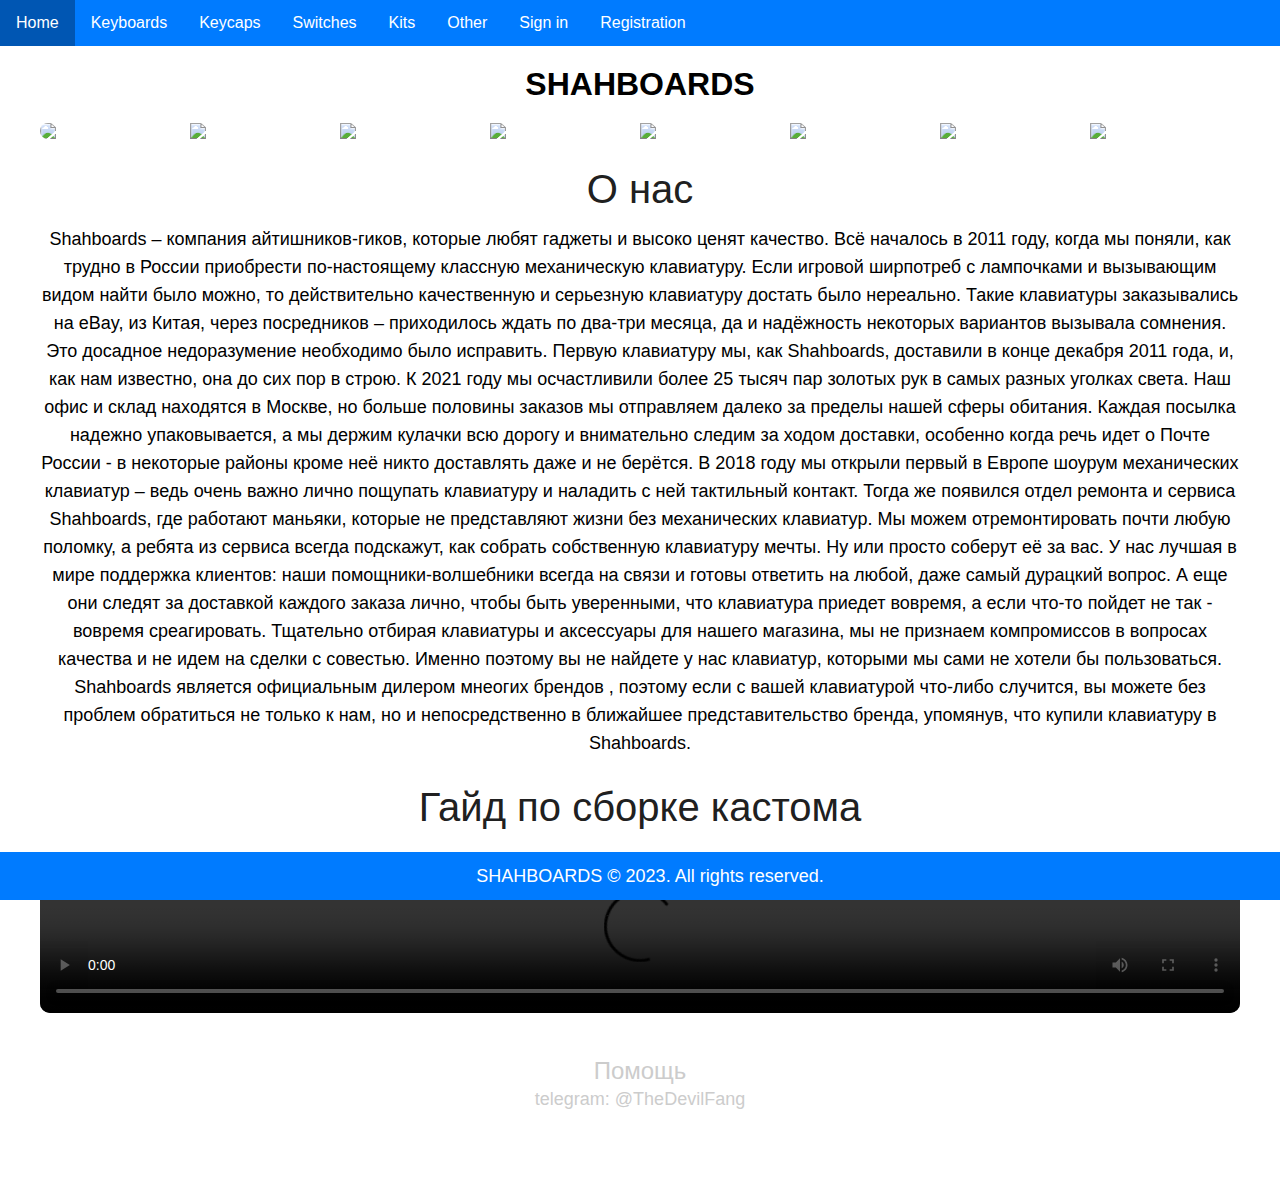
==== index.html @ 1fdad2d1 "Редактирую и добавляю файлы" ====
<!DOCTYPE html>
<html lang="ru">
<head>
  <meta charset="UTF-8">
  <meta http-equiv="X-UA-Compatible" content="IE=edge">
  <meta name="viewport" content="width=device-width, initial-scale=1.0">
  <title>SHAH-BOARDS.PRO</title>
  <link rel="stylesheet" href="index.css">
</head>
<body>
  <header>
    <nav class="navbar">
      <ul>
        <li><a href="index.html">Home</a></li>
        <li><a href="keyboards.html">Keyboards</a></li>
        <li><a href="keycaps.html">Keycaps</a></li>
        <li><a href="switches.html">Switches</a></li>
        <li><a href="kits.html">Kits</a></li>
        <li><a href="other.html">Other</a></li>
        <li><a href="singin.html">Sign in</a></li>
        <li><a href="registration.html">Registration</a></li>
      </ul>
    </nav>
  </header>
  <main>
    <h1 class="center lametop">SHAHBOARDS</h1>
    <div class="container">
      <div class="wrapper">
        <img src="images\back\bg1.png">
        <img src="images\back\bg2.png">
        <img src="images\back\bg3.png">
        <img src="images\back\bg4.png">
        <img src="images\back\bg5.png">
        <img src="images\back\bg6.png">
        <img src="images\back\bg7.png">
        <img src="images\back\bg8.png">
      </div>
    </div>
    <div class="about">
      <p class="aboutbegin">О нас</p>
      <p class="center">
        Shahboards – компания айтишников-гиков, которые любят гаджеты и высоко ценят качество.
        Всё началось в 2011 году, когда мы поняли, как трудно в России приобрести
        по-настоящему классную механическую клавиатуру. Если игровой ширпотреб с лампочками
        и вызывающим видом найти было можно, то действительно качественную и серьезную
        клавиатуру достать было нереально. Такие клавиатуры заказывались на eBay, из Китая,
        через посредников – приходилось ждать по два-три месяца, да и надёжность некоторых
        вариантов вызывала сомнения. Это досадное недоразумение необходимо было исправить.
        Первую клавиатуру мы, как Shahboards, доставили в конце декабря 2011 года, и, как
        нам известно, она до сих пор в строю. К 2021 году мы осчастливили более 25 тысяч пар
        золотых рук в самых разных уголках света. Наш офис и склад находятся в Москве, но
        больше половины заказов мы отправляем далеко за пределы нашей сферы обитания. Каждая
        посылка надежно упаковывается, а мы держим кулачки всю дорогу и внимательно следим
        за ходом доставки, особенно когда речь идет о Почте России - в некоторые районы кроме
        неё никто доставлять даже и не берётся. В 2018 году мы открыли первый в Европе
        шоурум механических клавиатур – ведь очень важно лично пощупать клавиатуру и наладить
        с ней тактильный контакт. Тогда же появился отдел ремонта и сервиса Shahboards, где
        работают маньяки, которые не представляют жизни без механических клавиатур. Мы можем
        отремонтировать почти любую поломку, а ребята из сервиса всегда подскажут, как собрать
        собственную клавиатуру мечты. Ну или просто соберут её за вас.
        У нас лучшая в мире поддержка клиентов: наши помощники-волшебники всегда на связи и
        готовы ответить на любой, даже самый дурацкий вопрос. А еще они следят за доставкой
        каждого заказа лично, чтобы быть уверенными, что клавиатура приедет вовремя, а если
        что-то пойдет не так - вовремя среагировать. Тщательно отбирая клавиатуры и
        аксессуары для нашего магазина, мы не признаем компромиссов в вопросах качества и не
        идем на сделки с совестью. Именно поэтому вы не найдете у нас клавиатур, которыми мы
        сами не хотели бы пользоваться. Shahboards является официальным дилером мнеогих брендов , 
        поэтому если с вашей клавиатурой что-либо случится, вы можете без проблем обратиться не 
        только к нам, но и непосредственно в ближайшее представительство бренда, упомянув, что 
        купили клавиатуру в Shahboards.
      </p>
      <p class="aboutbegin">Гайд по сборке кастома</p>
      <div class="center">
        <video width="1000" height="" loop controls>
          <source src="videos/custom.mp4">
        </video>
      </div>
      <p class="center help">Помощь</p>
      <p class="center helptg">telegram: @TheDevilFang</p>
    </div>
  </main>
  <footer class="footer">
    <p>SHAHBOARDS &copy; 2023. All rights reserved.</p>
  </footer>
</body>
</html>
---- index.css ----
/* Footer */
.footer {
  background-color: #007bff;color: #fff;padding: 10px;
  text-align: center;position: fixed;bottom: 0;width: 100%;
}
.footer p {margin: 0;}
.footer a {color: #fff;text-decoration: none;transition: color 0.3s ease;}
/* Footer end*/

/* Reset default styles */
body,h1,h2,h3,h4,h5,h6,p,input,form {margin: 0;padding: 0;box-sizing: border-box;}
body {font-family: Arial, sans-serif;font-size: 16px;}
main {margin: 40px;margin-top: 0;}
h1 {font-size: 32px;margin-bottom: 0px;font-weight: 900;}
/* Reset default styles end*/

/* Different */
.center {margin-left: auto;margin-right: auto;text-align: center;}
.lametop {margin-top: 20px;}
.left {float: left;background-color: #fff;height: 100%;width: 340px;}
body {margin: 0;}
.about{width: 1200px;margin-left: auto;margin-right: auto;margin-bottom: 80px;}
.aboutbegin{
  font-size: 40px;color: rgb(32, 32, 32);text-align: center;
  margin-top: 30px;margin-bottom: 16px;line-height: 100%;
}
p{line-height: 28px;font-size: 18px;}
video{margin-left: auto;margin-right: auto;margin-top: 20px;width: 1200px;border-radius: 10px;}
@media (max-width: 1400px){.about{ width: 100%;} video{width: 100%;}}
.help{margin-top: 40px;font-size: 24px;color: #ccc;}
.helptg{color: #ccc;}
/* Different end*/

/* Navigation */
.navbar {display: flex;background-color: #007bff;overflow: hidden;max-height: 47px;}
.navbar ul {list-style-type: none;margin: 0;padding: 0;}
.navbar li {display: flex;float: left;}
.navbar li a {
  display: block;color: #fff;text-align: center;white-space: nowrap;
  padding: 14px 16px;text-decoration: none;transition: background-color 0.3s ease;
}
.navbar li a:hover {background-color: #0056b3;}
.navbar li a::after {
  content: '';display: block;position: absolute;bottom: 0;
  left: 50%;width: 0;height: 3px;background-color: #fff;
  transition: width 0.3s ease, left 0.3s ease;transform: translateX(-50%);
}
.navbar li a:hover::after {width: 100%;left: 0;}
@media (max-width: 800px) {
  .navbar {overflow: auto;} .navbar li {float: none;}.navbar li a {padding: 14px 10px;}
  .navbar ul {display: flex;justify-content: center;}
}
@media screen and (max-width: 800px) {
  nav {display: flex;align-items: center;text-align: center;max-height: 47px;}
}
/* Navigation end*/

/* Slider */
.container {
  max-width: 1200px;max-height: 675px;margin: 0 auto;padding: 0px;
  overflow: hidden;border-radius: 10px;margin-top: 20px;
}
.wrapper {width: 100%;display: flex;animation: slide 20s infinite;}
img {width: 100%;}
@keyframes slide {
  0% {transform: translateX(0);}
  25% {transform: translateX(0);}
  30% {transform: translateX(-100%);}
  50% {transform: translateX(-100%);}
  55% {transform: translateX(-200%);}
  75% {transform: translateX(-200%);}
  80% {transform: translateX(-300%);}
  100% {transform: translateX(-300%);}
}
@media (max-width: 480px) {
  .container {
    max-width: 1000px;max-height: 562px;margin: 0 auto;padding: 0px;
    overflow: hidden;border-radius: 10px;margin-top: 20px;
  }
}
/* Slider end*/
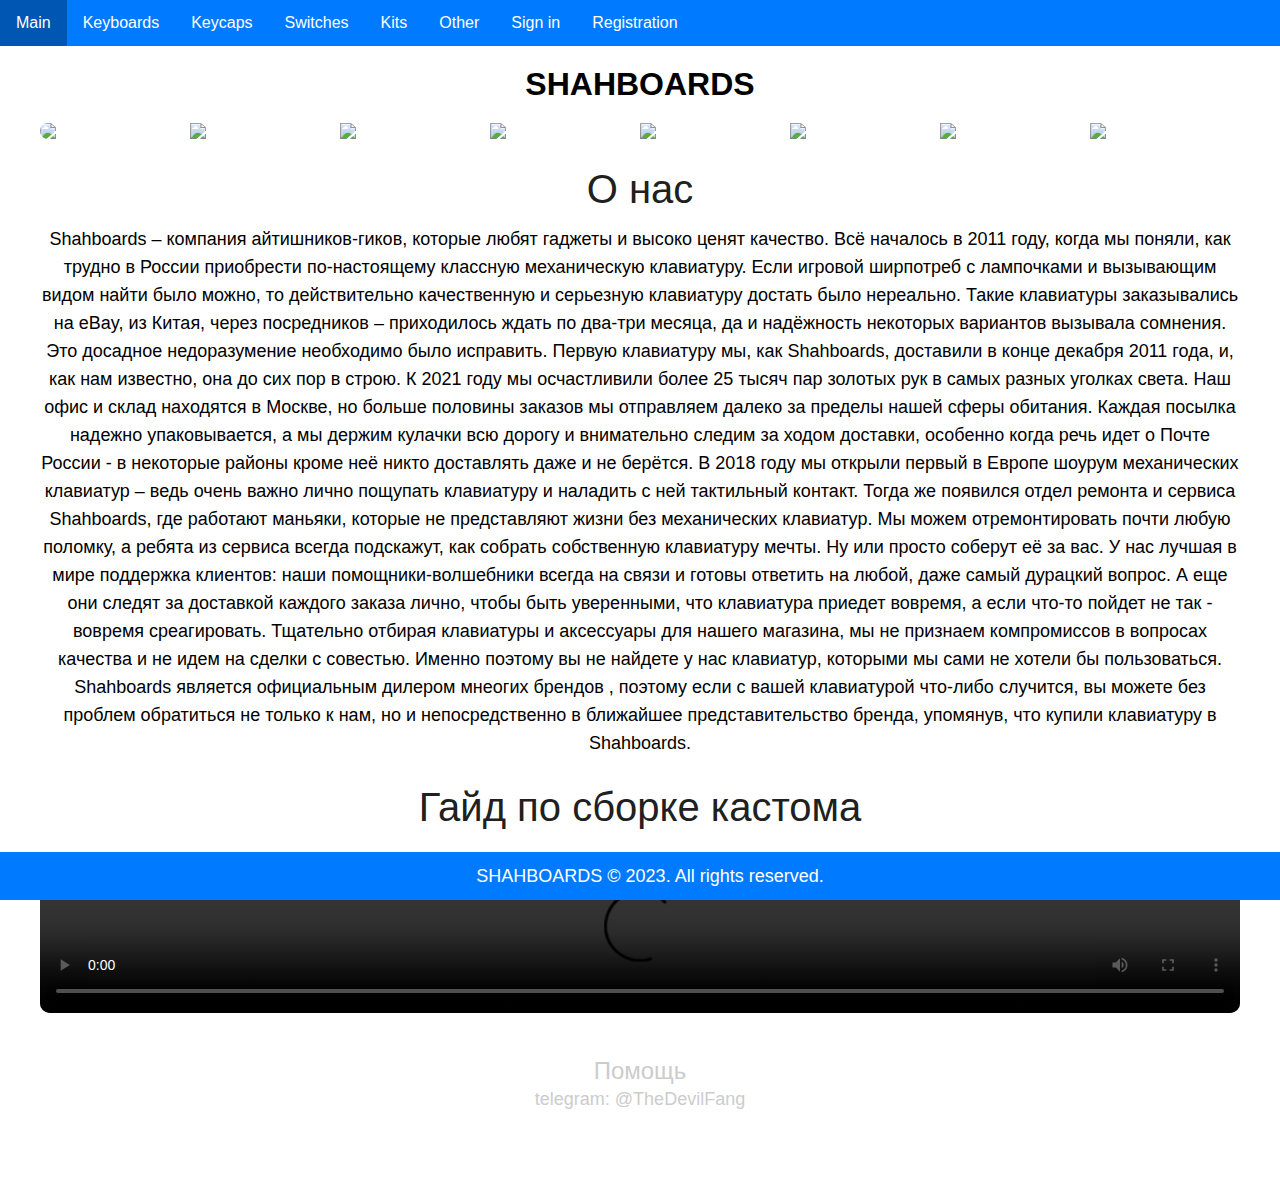
==== commit 8c15db20: "Редактирую и добавляю файлы" ====
--- a/index.html
+++ b/index.html
@@ -11,7 +11,7 @@
   <header>
     <nav class="navbar">
       <ul>
-        <li><a href="index.html">Home</a></li>
+        <li><a href="index.html">Main</a></li>
         <li><a href="keyboards.html">Keyboards</a></li>
         <li><a href="keycaps.html">Keycaps</a></li>
         <li><a href="switches.html">Switches</a></li>
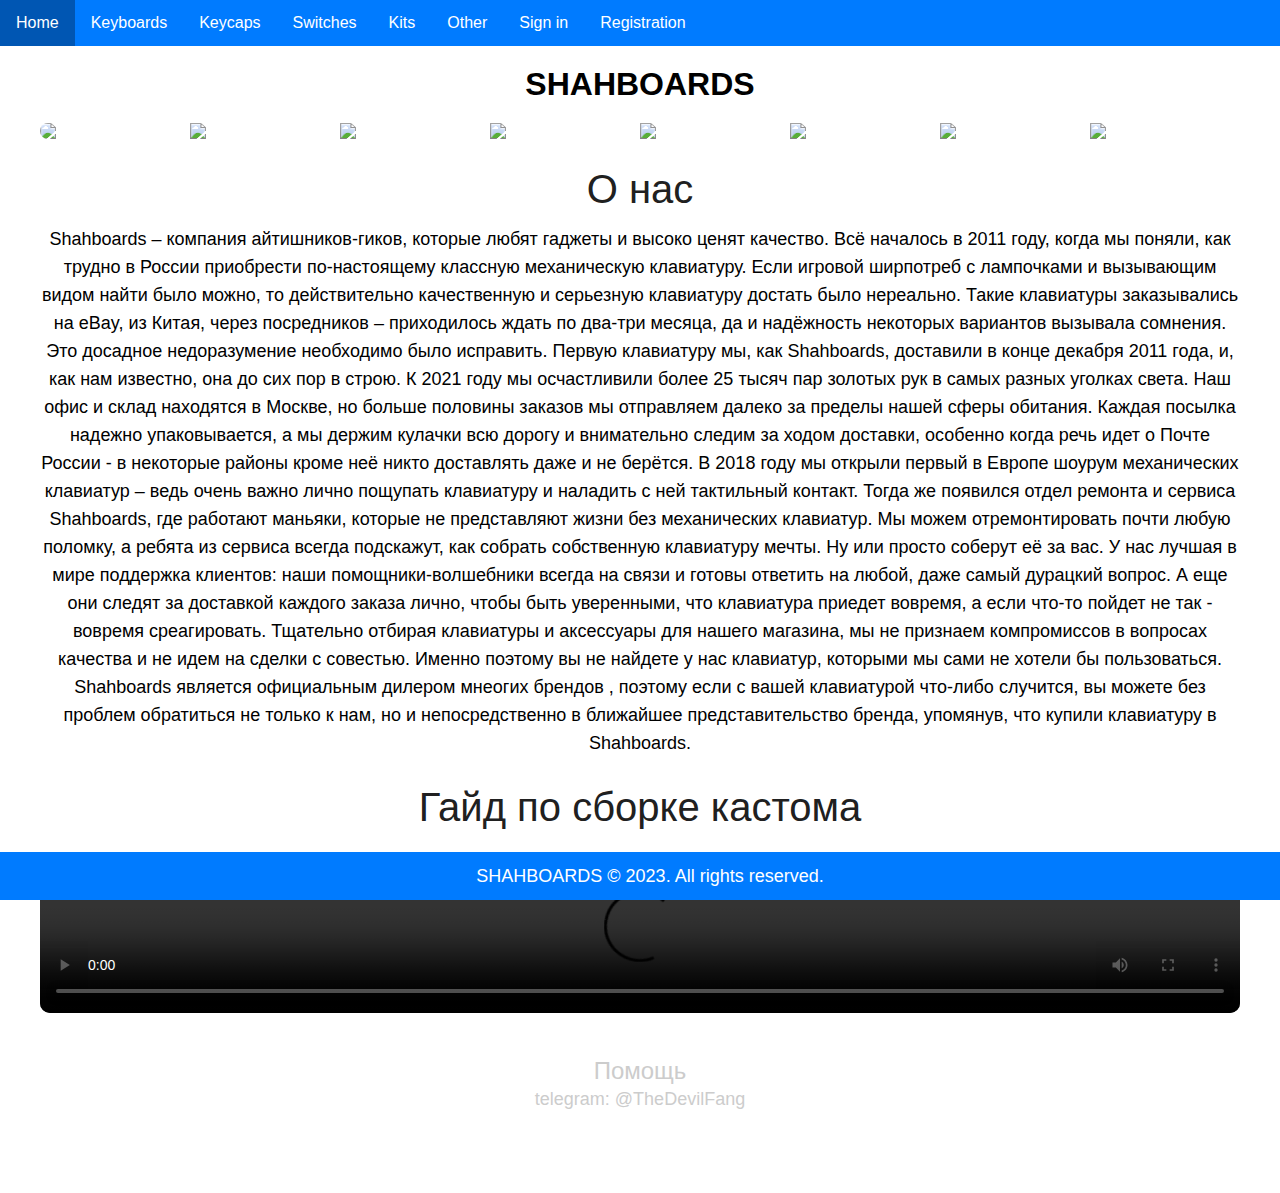
==== commit b032d138: "редактирую и добавляю файлы в вветку master" ====
--- a/index.html
+++ b/index.html
@@ -11,7 +11,7 @@
   <header>
     <nav class="navbar">
       <ul>
-        <li><a href="index.html">Main</a></li>
+        <li><a href="index.html">Home</a></li>
         <li><a href="keyboards.html">Keyboards</a></li>
         <li><a href="keycaps.html">Keycaps</a></li>
         <li><a href="switches.html">Switches</a></li>
